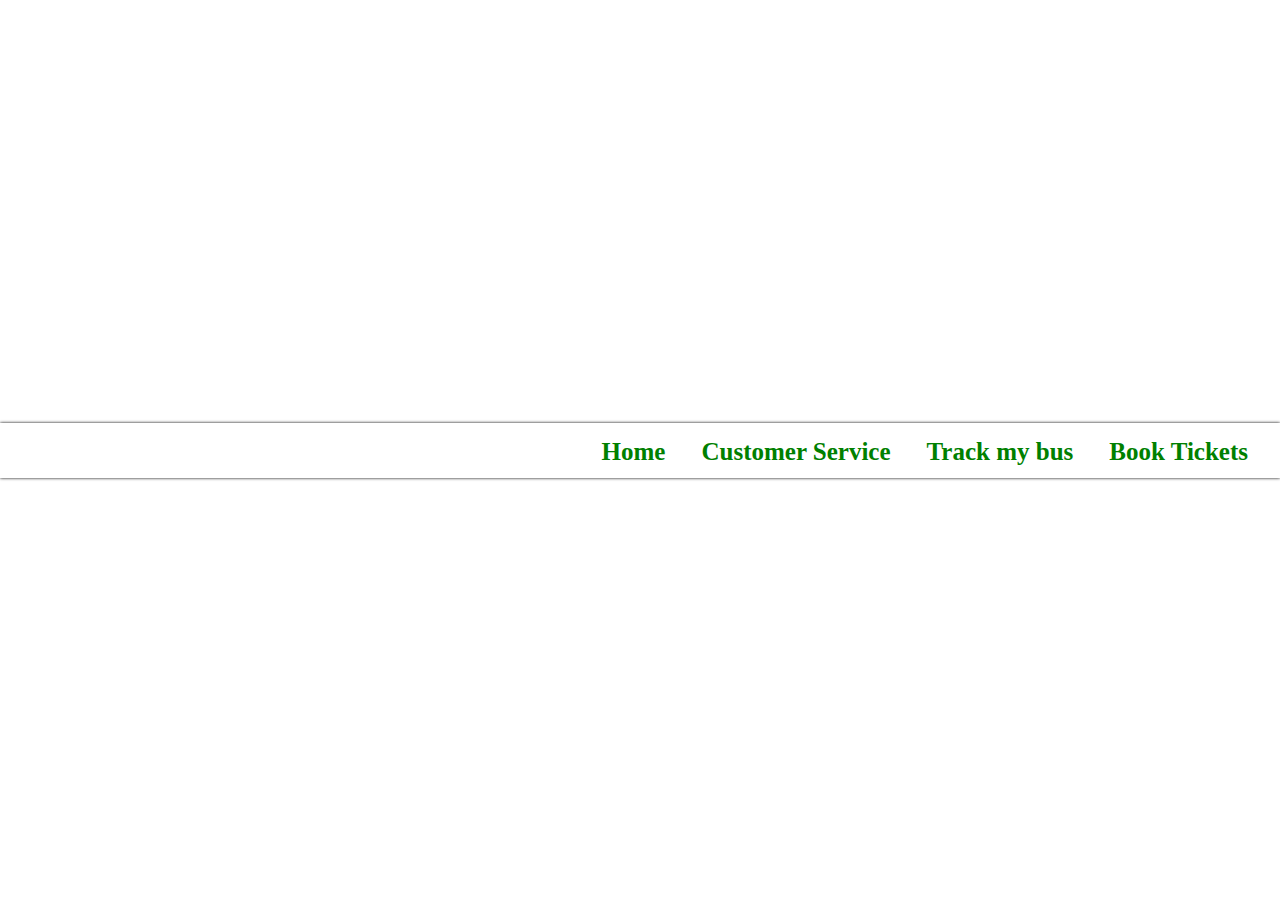
==== index.html @ ec5c1cea "booking times" ====
<!DOCTYPE html>
<main lang="en">
<head>
    <meta charset="UTF-8">
    <meta name="viewport" content="width=device-width, initial-scale=1.0">
    <title>Home - Green Bus</title>
    <link rel="stylesheet" href="./stylesheets/styles_global.css">
    <link rel="stylesheet" href="./stylesheets/home.css">
</head>
<div class="background-home">
    <div class="navbar">
        <a href="/index.html">Home</a>
        <a href="#customer-service">Customer Service</a>
        <a href="#track-my-bus">Track my bus</a>
        <a href="/booking-front.html">Book Tickets</a>
    </div>
    <div class="home-main1">
        <a href="/booking-front.html" class="home-main1-Book">Book your ticket</a>
    </div>
</div>
</html>
---- stylesheets/styles_global.css ----
html, body {
    margin: 0;
    padding: 0;
    height: 100%;
    width: 100%;
}

.navbar { 
    top: 0px;;
    width: 100%;
    height: 25px;
    background-color: rgba(255, 255, 255, 1); 
    padding: 15px 0; 
    text-align: right;
    box-shadow: black 0px 0px 3px;
}

.navbar a {
    color: green; 
    text-decoration: none; 
    font-weight: bold; 
    font-size: 25px;
    margin-right: 2.5%;
}

.navbar a:hover {
    color: lightgreen; 
}
---- stylesheets/home.css ----
.background-home {
    display: flex;
    justify-content: center;
    align-items: center;
    background-image: url("./images/Green_bus.jpg");
    background-position: center;
    background-size: cover;
    width: 100%;
    height: 100vh;
    background-repeat: no-repeat;
    
}

.home-main1 {
    position: absolute;
    transform: translate(-50%, -50%);
    width: 100%;
    height: 100%;
}

.home-main1-Book {
    display: flex;
    justify-content: center; /* This centers the text horizontally */
    align-items: center; /* This centers the text vertically */
    height: 100%;
    text-decoration: none;
    font-size: 30px;
    color: white;
}
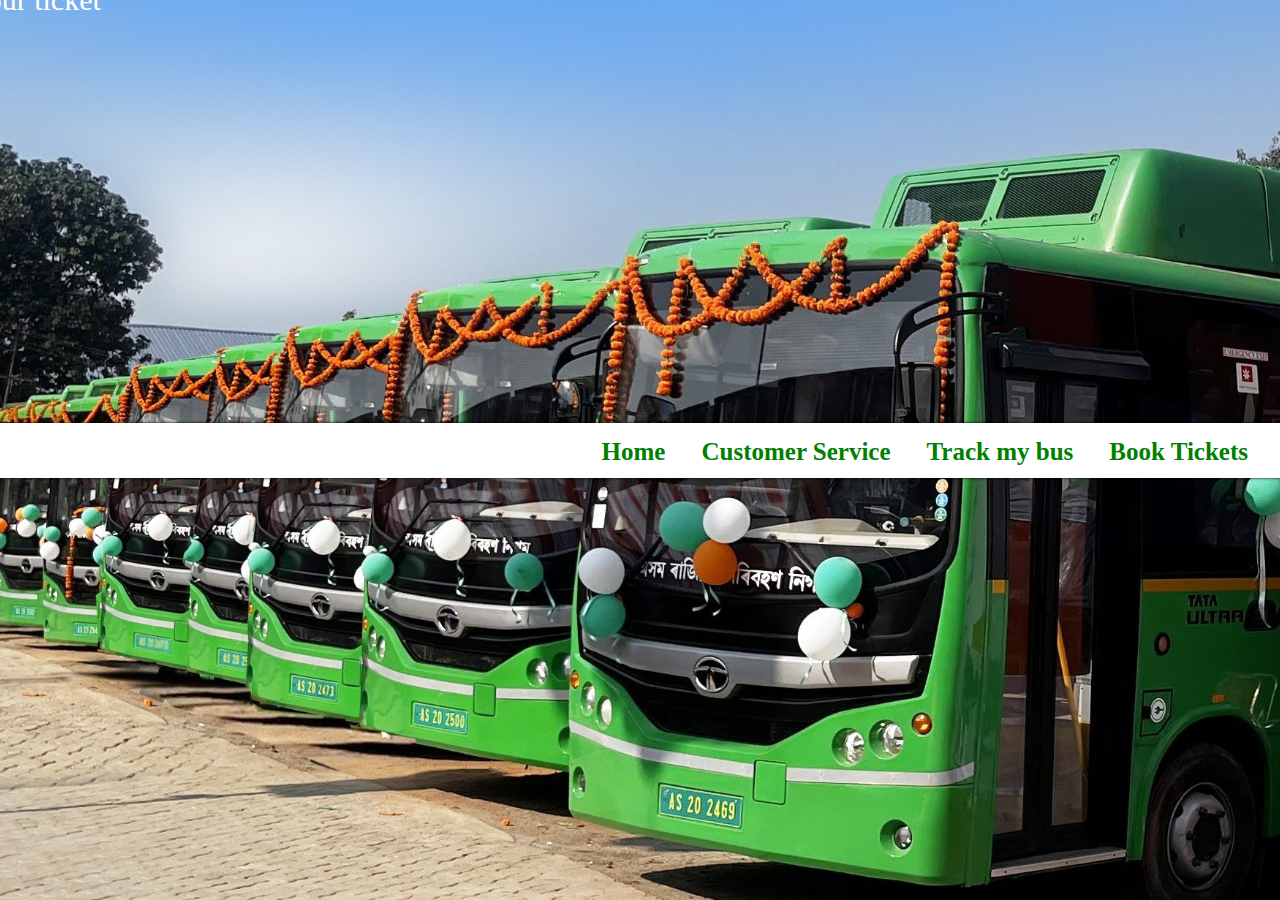
==== commit ca2b0110: "Added skeleton of contact (payment still broken)" ====
--- a/index.html
+++ b/index.html
@@ -10,9 +10,9 @@
 <div class="background-home">
     <div class="navbar">
         <a href="/index.html">Home</a>
-        <a href="#customer-service">Customer Service</a>
+        <a href="./customer-service.html">Customer Service</a>
         <a href="#track-my-bus">Track my bus</a>
-        <a href="/booking-front.html">Book Tickets</a>
+        <a href="./booking-front.html">Book Tickets</a>
     </div>
     <div class="home-main1">
         <a href="/booking-front.html" class="home-main1-Book">Book your ticket</a>
--- a/stylesheets/home.css
+++ b/stylesheets/home.css
@@ -2,7 +2,7 @@
     display: flex;
     justify-content: center;
     align-items: center;
-    background-image: url("./images/Green_bus.jpg");
+    background-image: url("/images/Green_bus.jpg");
     background-position: center;
     background-size: cover;
     width: 100%;
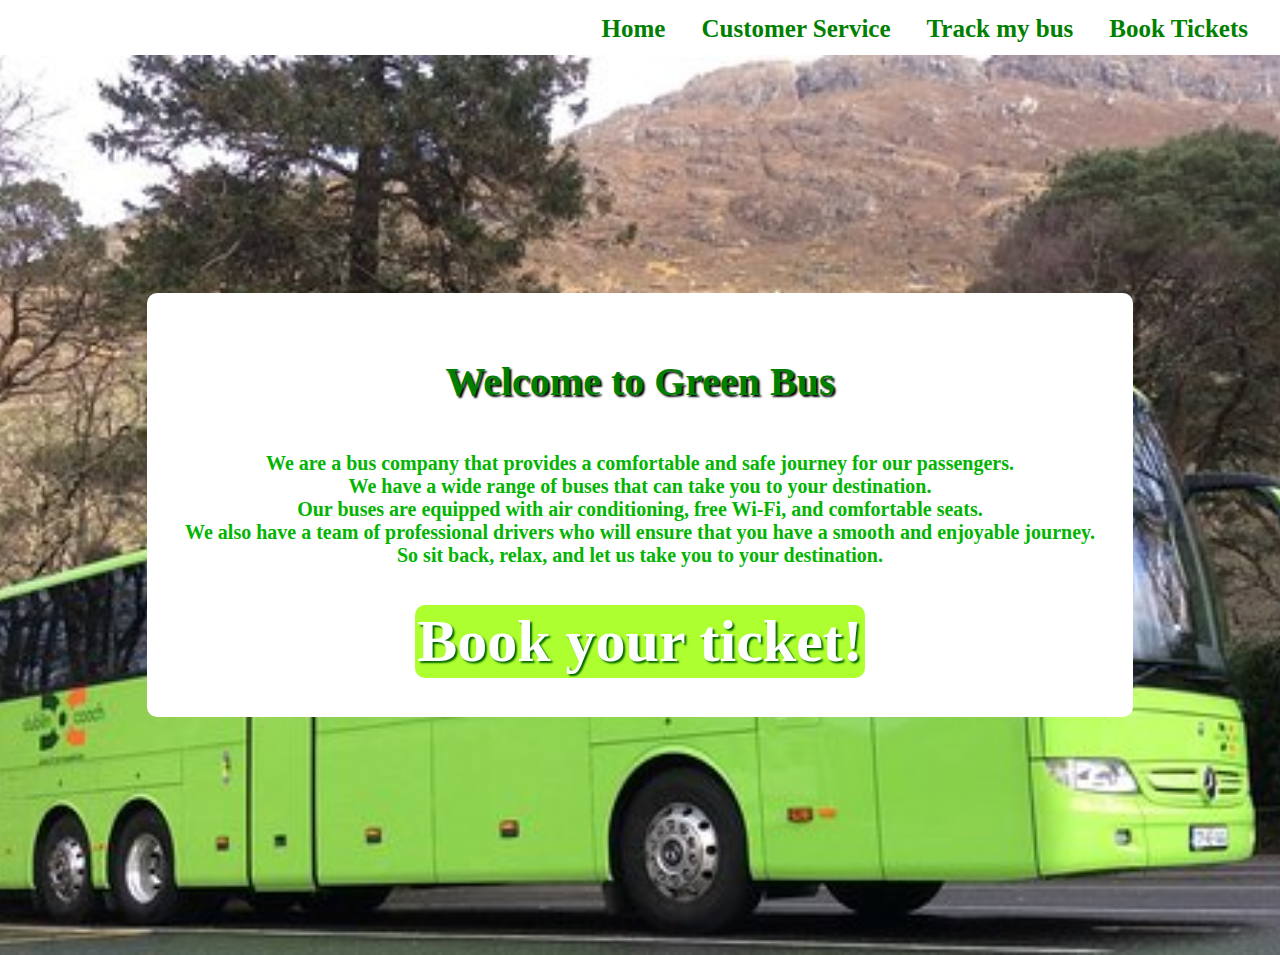
==== commit 138d9929: "added paypal link, cleaned up some css on index" ====
--- a/index.html
+++ b/index.html
@@ -7,15 +7,23 @@
     <link rel="stylesheet" href="./stylesheets/styles_global.css">
     <link rel="stylesheet" href="./stylesheets/home.css">
 </head>
+<div class="navbar">
+    <a href="/index.html">Home</a>
+    <a href="./customer-service.html">Customer Service</a>
+    <a href="#track-my-bus">Track my bus</a>
+    <a href="./booking-front.html">Book Tickets</a>
+</div>
 <div class="background-home">
-    <div class="navbar">
-        <a href="/index.html">Home</a>
-        <a href="./customer-service.html">Customer Service</a>
-        <a href="#track-my-bus">Track my bus</a>
-        <a href="./booking-front.html">Book Tickets</a>
-    </div>
-    <div class="home-main1">
-        <a href="/booking-front.html" class="home-main1-Book">Book your ticket</a>
+    <div class="home-main">
+        <h1 class="home-main-title">Welcome to Green Bus</h1>
+        <p class="home-main-body">
+            We are a bus company that provides a comfortable and safe journey for our passengers. <br>
+            We have a wide range of buses that can take you to your destination. <br>
+            Our buses are equipped with air conditioning, free Wi-Fi, and comfortable seats. <br>
+            We also have a team of professional drivers who will ensure that you have a smooth and enjoyable journey. <br>
+            So sit back, relax, and let us take you to your destination.
+        </p>
+        <a href="/booking-front.html" class="home-main-Book">Book your ticket!</a>
     </div>
 </div>
 </html>--- a/stylesheets/home.css
+++ b/stylesheets/home.css
@@ -11,19 +11,41 @@
     
 }
 
-.home-main1 {
-    position: absolute;
-    transform: translate(-50%, -50%);
-    width: 100%;
-    height: 100%;
+.home-main {
+    display: flex;
+    align-items: center;
+    justify-content: start;
+    flex-direction: column;
+    background-color: white;
+    border-radius: 10px;
+    padding: 3%;
 }
 
-.home-main1-Book {
-    display: flex;
-    justify-content: center; /* This centers the text horizontally */
-    align-items: center; /* This centers the text vertically */
-    height: 100%;
+.home-main-title {
+    font-weight: bolder;
+    color: green;
+    font-size: 40px;
+    font-family: 'comic sans ms';
+    text-shadow: 2px 2px 2px black;
+}
+
+.home-main-body {
+    font-size: 20px;
+    color: rgb(3, 180, 3);
+    text-align: center;
+    font-weight: bold;
+    font-family: 'comic sans ms';
+}
+
+.home-main-Book {
+    margin-top: 2%;
     text-decoration: none;
-    font-size: 30px;
+    font-size: 60px;
+    background-color: greenyellow;
     color: white;
-}+    border-radius: 10px;
+    font-weight: bolder;
+    font-family: 'comic sans ms';
+    text-shadow: 2px 2px 2px darkgreen;
+    padding: 2px;
+};
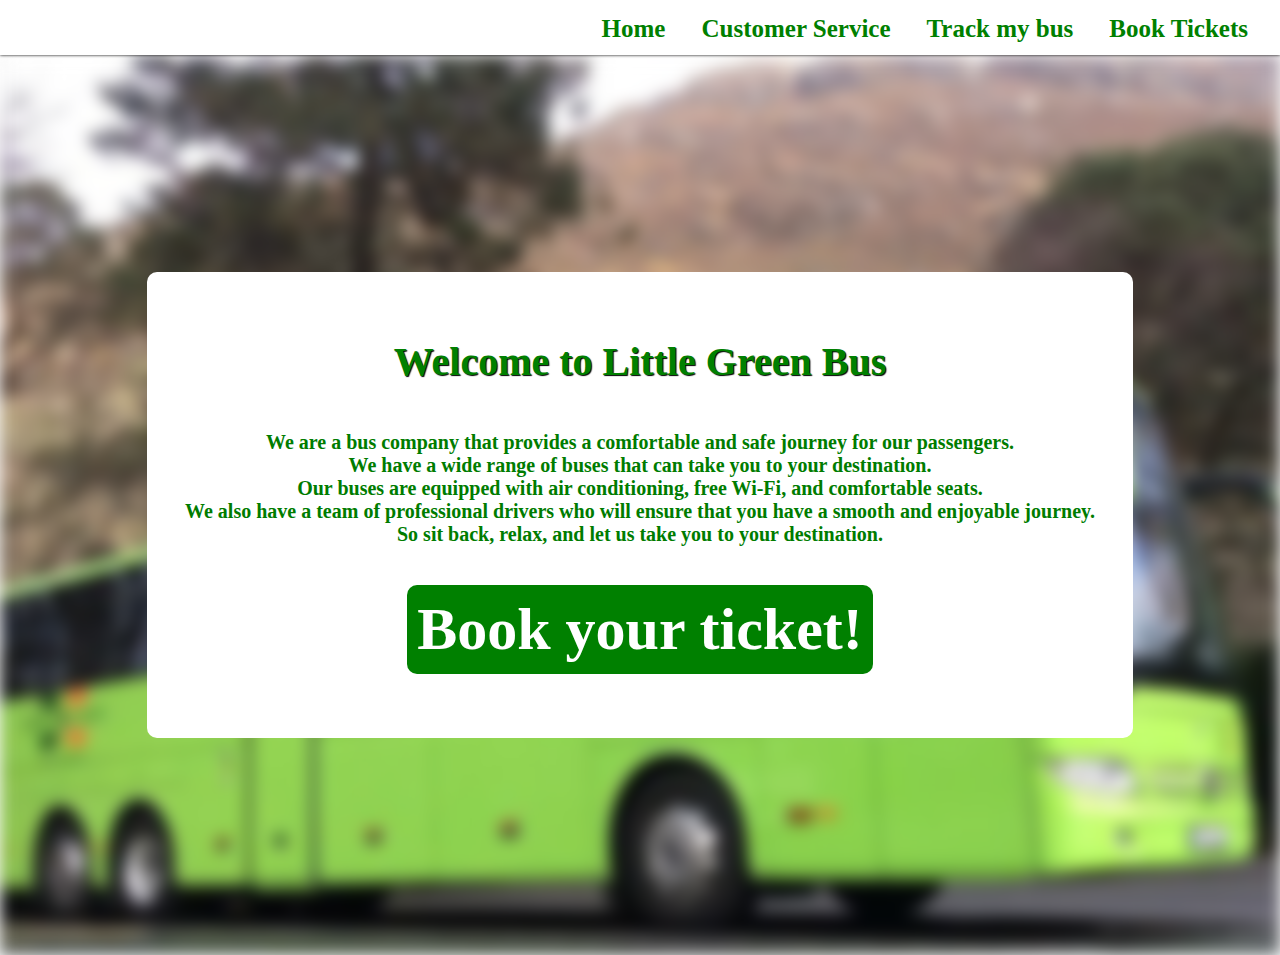
==== commit 2eea2815: "updated contact us, fixed textarea resizing, changed some css changed css on home" ====
--- a/index.html
+++ b/index.html
@@ -15,7 +15,7 @@
 </div>
 <div class="background-home">
     <div class="home-main">
-        <h1 class="home-main-title">Welcome to Green Bus</h1>
+        <h1 class="home-main-title">Welcome to Little Green Bus</h1>
         <p class="home-main-body">
             We are a bus company that provides a comfortable and safe journey for our passengers. <br>
             We have a wide range of buses that can take you to your destination. <br>
--- a/stylesheets/home.css
+++ b/stylesheets/home.css
@@ -2,13 +2,30 @@
     display: flex;
     justify-content: center;
     align-items: center;
+    width: 100%;
+    height: 100vh;
+    position: relative;
+    overflow: hidden;
+}
+
+.background-home::before {
+    content: '';
+    position: absolute;
+    top: 0;
+    left: 0;
+    right: 0;
+    bottom: 0;
     background-image: url("/images/Green_bus.jpg");
     background-position: center;
     background-size: cover;
-    width: 100%;
-    height: 100vh;
     background-repeat: no-repeat;
-    
+    filter: blur(8px);
+    z-index: -1;
+}
+
+.home-main, .home-main-title, .home-main-body, .home-main-Book {
+    position: relative;
+    z-index: 1;
 }
 
 .home-main {
@@ -19,6 +36,7 @@
     background-color: white;
     border-radius: 10px;
     padding: 3%;
+    padding-bottom: 5%;
 }
 
 .home-main-title {
@@ -26,12 +44,12 @@
     color: green;
     font-size: 40px;
     font-family: 'comic sans ms';
-    text-shadow: 2px 2px 2px black;
+    text-shadow: 1px 1px 1px black;
 }
 
 .home-main-body {
     font-size: 20px;
-    color: rgb(3, 180, 3);
+    color: rgb(0, 124, 0);
     text-align: center;
     font-weight: bold;
     font-family: 'comic sans ms';
@@ -41,11 +59,11 @@
     margin-top: 2%;
     text-decoration: none;
     font-size: 60px;
-    background-color: greenyellow;
+    background-color:green;
     color: white;
     border-radius: 10px;
     font-weight: bolder;
     font-family: 'comic sans ms';
-    text-shadow: 2px 2px 2px darkgreen;
-    padding: 2px;
+    /* text-shadow: 2px 2px 2px darkgreen; */
+    padding: 10px;
 };
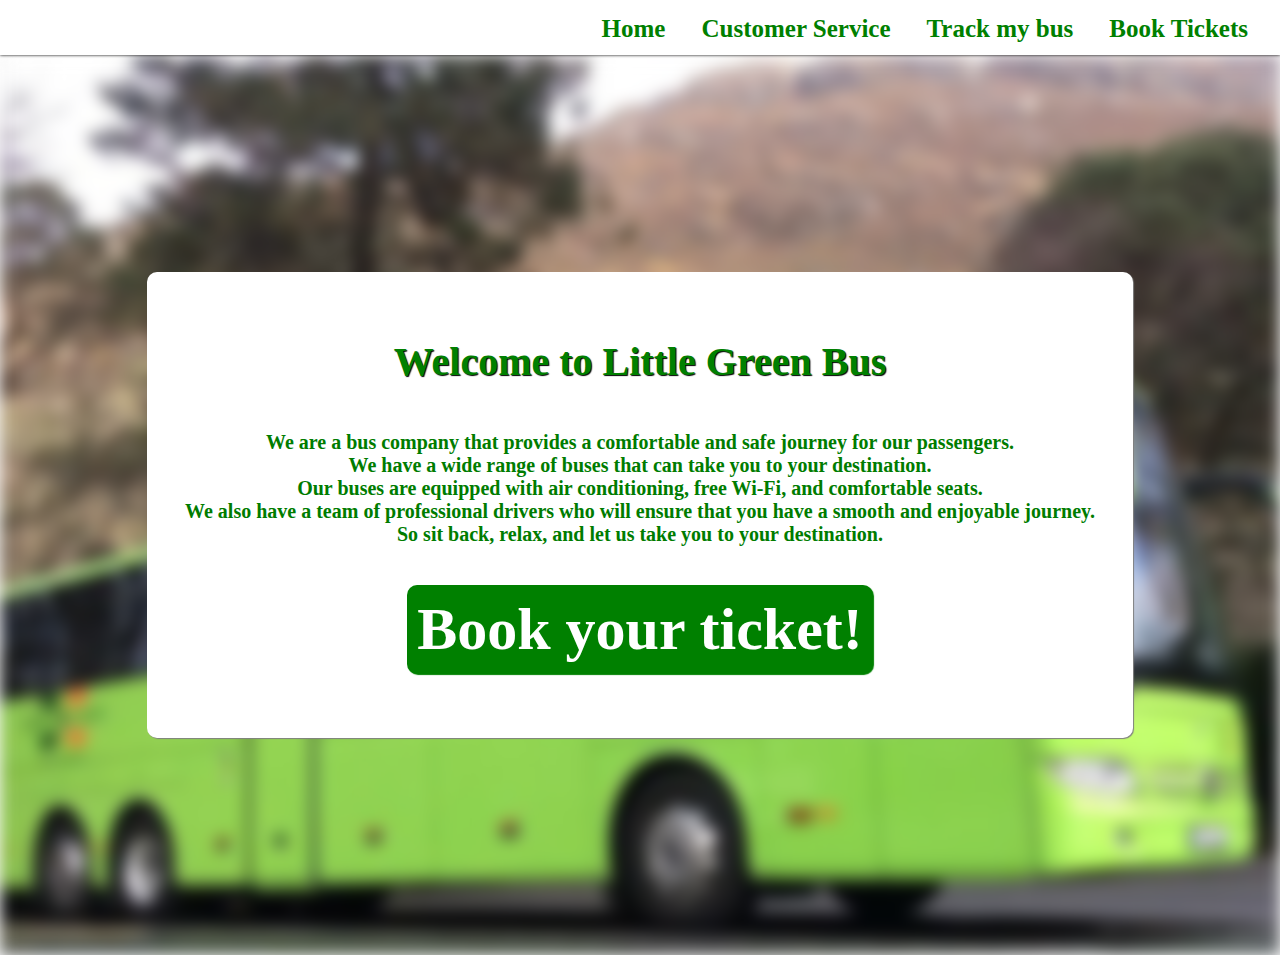
==== commit 49ceb74f: "some minor addition and some css tweaks" ====
--- a/index.html
+++ b/index.html
@@ -10,7 +10,7 @@
 <div class="navbar">
     <a href="/index.html">Home</a>
     <a href="./customer-service.html">Customer Service</a>
-    <a href="#track-my-bus">Track my bus</a>
+    <a href="./track-my-bus.html">Track my bus</a>
     <a href="./booking-front.html">Book Tickets</a>
 </div>
 <div class="background-home">
--- a/stylesheets/home.css
+++ b/stylesheets/home.css
@@ -37,6 +37,7 @@
     border-radius: 10px;
     padding: 3%;
     padding-bottom: 5%;
+    box-shadow: 1px 1px 1px grey;
 }
 
 .home-main-title {
@@ -66,4 +67,5 @@
     font-family: 'comic sans ms';
     /* text-shadow: 2px 2px 2px darkgreen; */
     padding: 10px;
+    box-shadow: 1px 1px 1px green;
 };
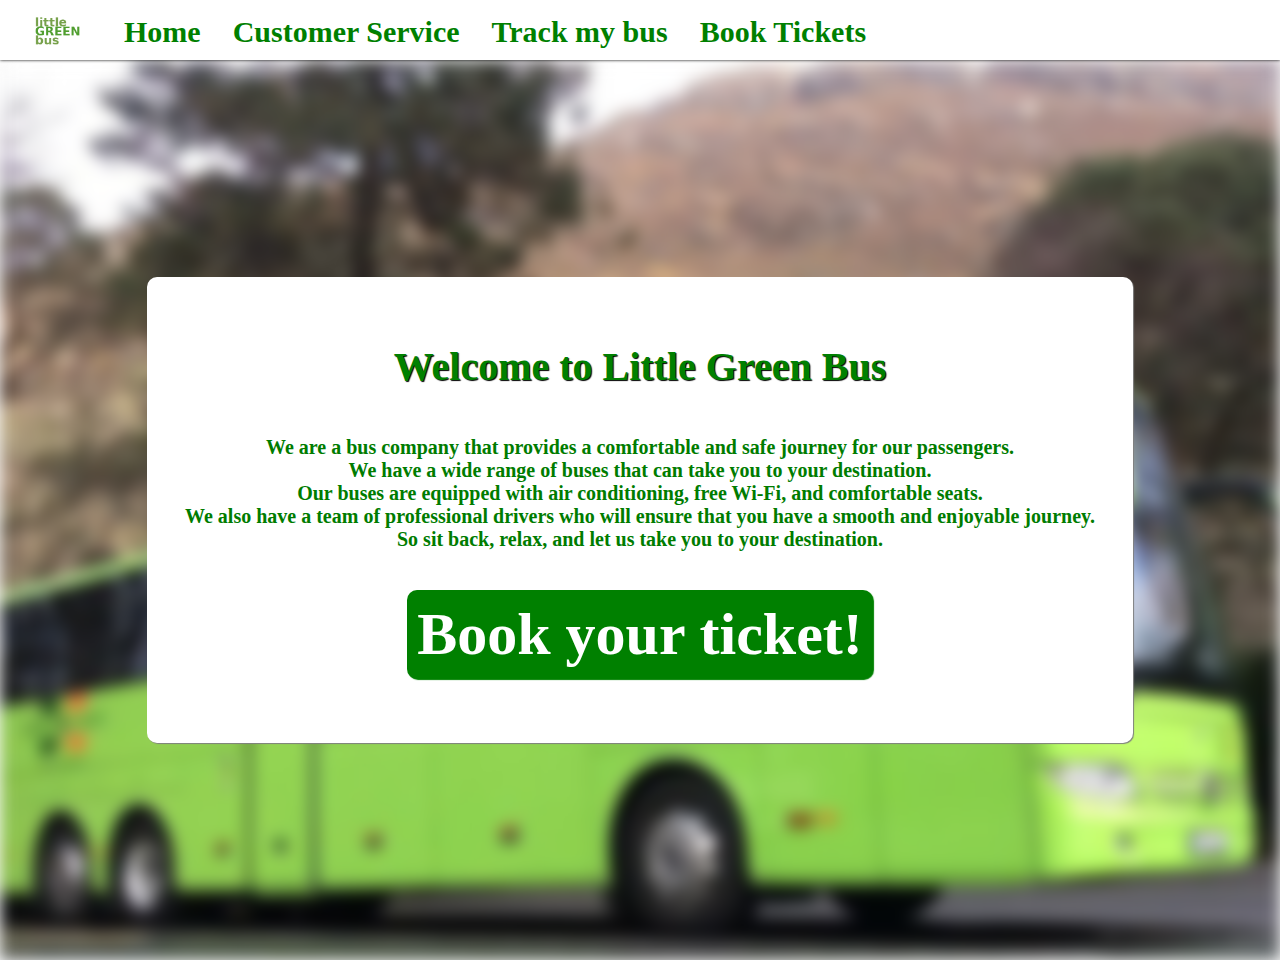
==== commit d6d7d74d: "added logo, updated README" ====
--- a/index.html
+++ b/index.html
@@ -8,6 +8,7 @@
     <link rel="stylesheet" href="./stylesheets/home.css">
 </head>
 <div class="navbar">
+    <img src="./images/logo.png">
     <a href="/index.html">Home</a>
     <a href="./customer-service.html">Customer Service</a>
     <a href="./track-my-bus.html">Track my bus</a>
--- a/stylesheets/styles_global.css
+++ b/stylesheets/styles_global.css
@@ -6,9 +6,11 @@
 }
 
 .navbar { 
+    display: flex;
+    justify-content: left;
     top: 0px;;
     width: 100%;
-    height: 25px;
+    height: 30px;
     background-color: rgba(255, 255, 255, 1); 
     padding: 15px 0; 
     text-align: right;
@@ -19,8 +21,14 @@
     color: green; 
     text-decoration: none; 
     font-weight: bold; 
-    font-size: 25px;
-    margin-right: 2.5%;
+    font-size: 30px;
+    margin-left: 2.5%;
+}
+
+.navbar img {
+    height: 30px;
+    width: auto;
+    margin-left: 2.5%;
 }
 
 .navbar a:hover {
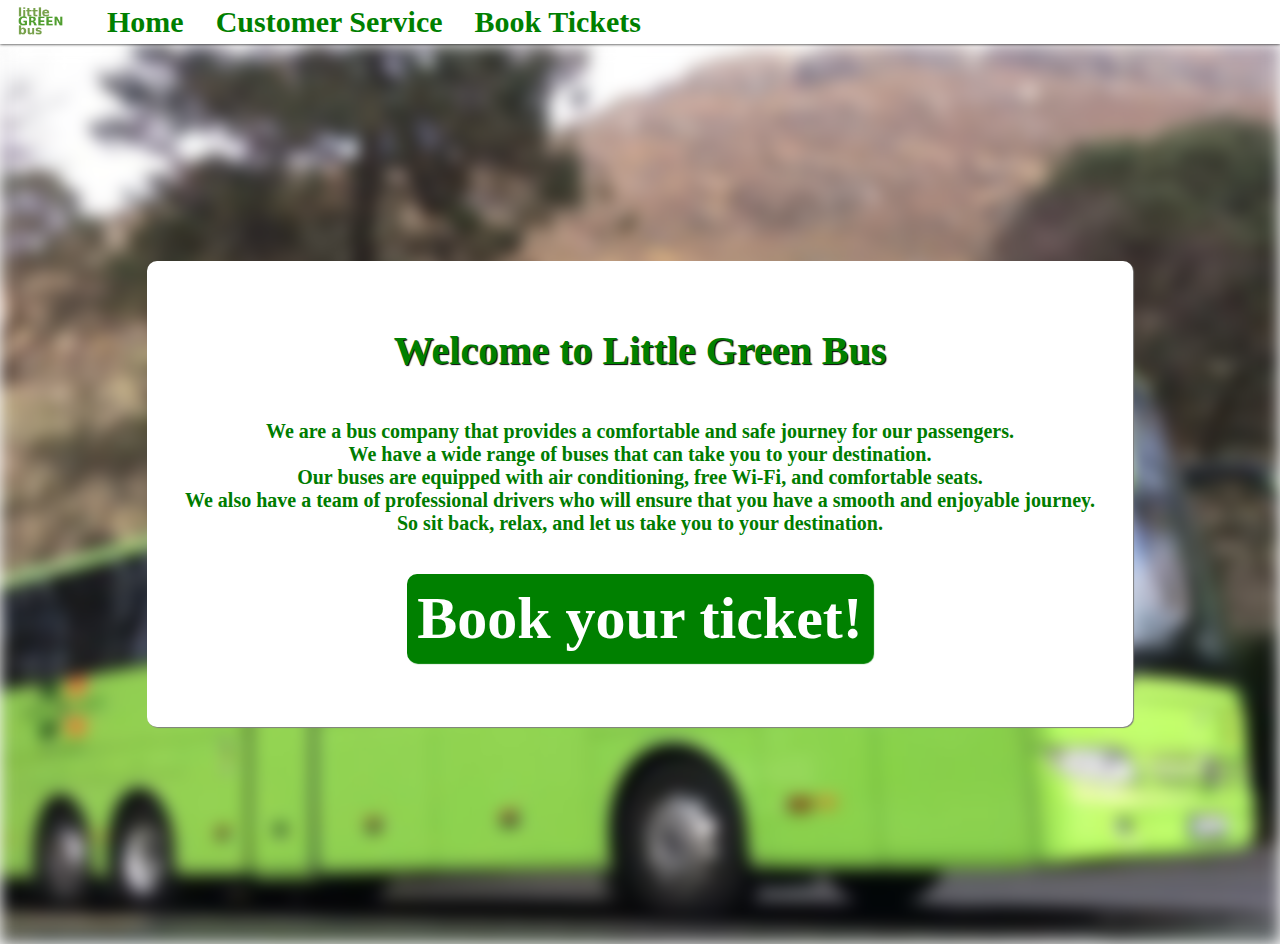
==== commit 54f0a095: "css tweaks, removed bustracking" ====
--- a/index.html
+++ b/index.html
@@ -11,7 +11,6 @@
     <img src="./images/logo.png">
     <a href="/index.html">Home</a>
     <a href="./customer-service.html">Customer Service</a>
-    <a href="./track-my-bus.html">Track my bus</a>
     <a href="./booking-front.html">Book Tickets</a>
 </div>
 <div class="background-home">
--- a/stylesheets/styles_global.css
+++ b/stylesheets/styles_global.css
@@ -6,13 +6,13 @@
 }
 
 .navbar { 
+    padding-top: 5px;
     display: flex;
     justify-content: left;
-    top: 0px;;
+    top: 0px;
     width: 100%;
-    height: 30px;
+    padding-bottom: 5px;
     background-color: rgba(255, 255, 255, 1); 
-    padding: 15px 0; 
     text-align: right;
     box-shadow: black 0px 0px 3px;
 }
@@ -28,7 +28,7 @@
 .navbar img {
     height: 30px;
     width: auto;
-    margin-left: 2.5%;
+    margin-left: 15px;
 }
 
 .navbar a:hover {
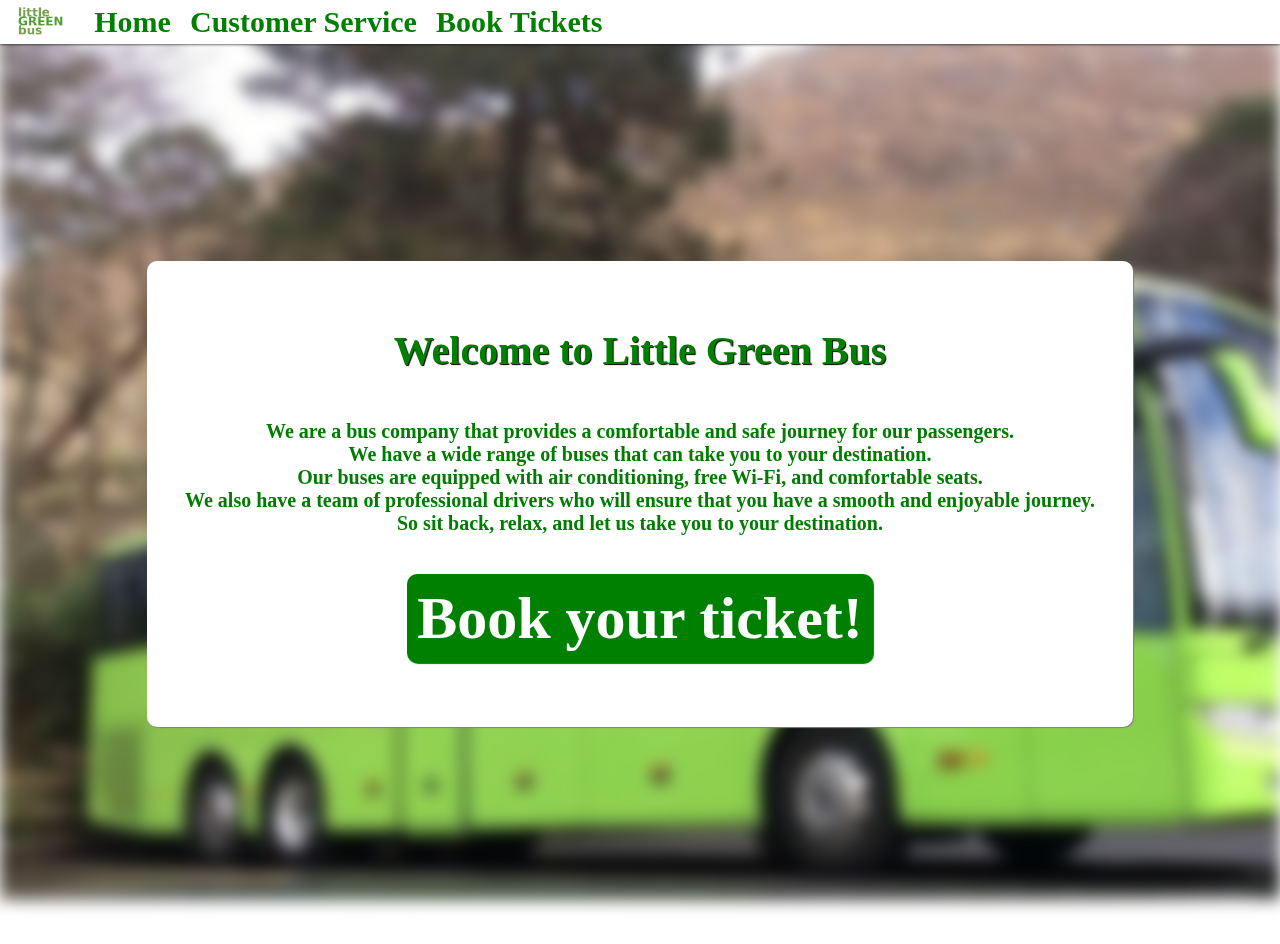
==== commit 61e4af18: "updated css, and added payment details(cost calculations + ticket count/type display) to the booking" ====
--- a/index.html
+++ b/index.html
@@ -7,23 +7,25 @@
     <link rel="stylesheet" href="./stylesheets/styles_global.css">
     <link rel="stylesheet" href="./stylesheets/home.css">
 </head>
-<div class="navbar">
-    <img src="./images/logo.png">
-    <a href="/index.html">Home</a>
-    <a href="./customer-service.html">Customer Service</a>
-    <a href="./booking-front.html">Book Tickets</a>
-</div>
-<div class="background-home">
-    <div class="home-main">
-        <h1 class="home-main-title">Welcome to Little Green Bus</h1>
-        <p class="home-main-body">
-            We are a bus company that provides a comfortable and safe journey for our passengers. <br>
-            We have a wide range of buses that can take you to your destination. <br>
-            Our buses are equipped with air conditioning, free Wi-Fi, and comfortable seats. <br>
-            We also have a team of professional drivers who will ensure that you have a smooth and enjoyable journey. <br>
-            So sit back, relax, and let us take you to your destination.
-        </p>
-        <a href="/booking-front.html" class="home-main-Book">Book your ticket!</a>
+<body>
+    <div class="navbar">
+        <img src="./images/logo.png">
+        <a href="/index.html">Home</a>
+        <a href="./customer-service.html">Customer Service</a>
+        <a href="./booking-front.html">Book Tickets</a>
     </div>
-</div>
+    <div class="background-home">
+        <div class="home-main">
+            <h1 class="home-main-title">Welcome to Little Green Bus</h1>
+            <p class="home-main-body">
+                We are a bus company that provides a comfortable and safe journey for our passengers. <br>
+                We have a wide range of buses that can take you to your destination. <br>
+                Our buses are equipped with air conditioning, free Wi-Fi, and comfortable seats. <br>
+                We also have a team of professional drivers who will ensure that you have a smooth and enjoyable journey. <br>
+                So sit back, relax, and let us take you to your destination.
+            </p>
+            <a href="/booking-front.html" class="home-main-Book">Book your ticket!</a>
+        </div>
+    </div>
+</body>
 </html>--- a/stylesheets/styles_global.css
+++ b/stylesheets/styles_global.css
@@ -22,7 +22,7 @@
     text-decoration: none; 
     font-weight: bold; 
     font-size: 30px;
-    margin-left: 2.5%;
+    margin-left: 1.5%;
 }
 
 .navbar img {
--- a/stylesheets/home.css
+++ b/stylesheets/home.css
@@ -1,26 +1,33 @@
+html, body {
+    margin: 0;
+    padding: 0;
+    height: 100%;
+    overflow-x: hidden; /* Prevent horizontal scrolling */
+    overflow-y: auto; /* Allow vertical scrolling if needed, consider 'hidden' to completely disable */
+}
+.html, body::before {
+    content: '';
+    position: fixed;
+    top: 0;
+    left: 0;
+    right: 0;
+    bottom: 0;
+    background-image: url("/images/Green_bus.jpg");
+    background-size: cover;
+    background-repeat: no-repeat;
+    filter: blur(8px);
+    z-index: -1;
+}
+
 .background-home {
     display: flex;
     justify-content: center;
     align-items: center;
     width: 100%;
     height: 100vh;
+    min-height: 100vh;
     position: relative;
-    overflow: hidden;
-}
-
-.background-home::before {
-    content: '';
-    position: absolute;
-    top: 0;
-    left: 0;
-    right: 0;
-    bottom: 0;
-    background-image: url("/images/Green_bus.jpg");
-    background-position: center;
-    background-size: cover;
-    background-repeat: no-repeat;
-    filter: blur(8px);
-    z-index: -1;
+    background-attachment: fixed;
 }
 
 .home-main, .home-main-title, .home-main-body, .home-main-Book {
